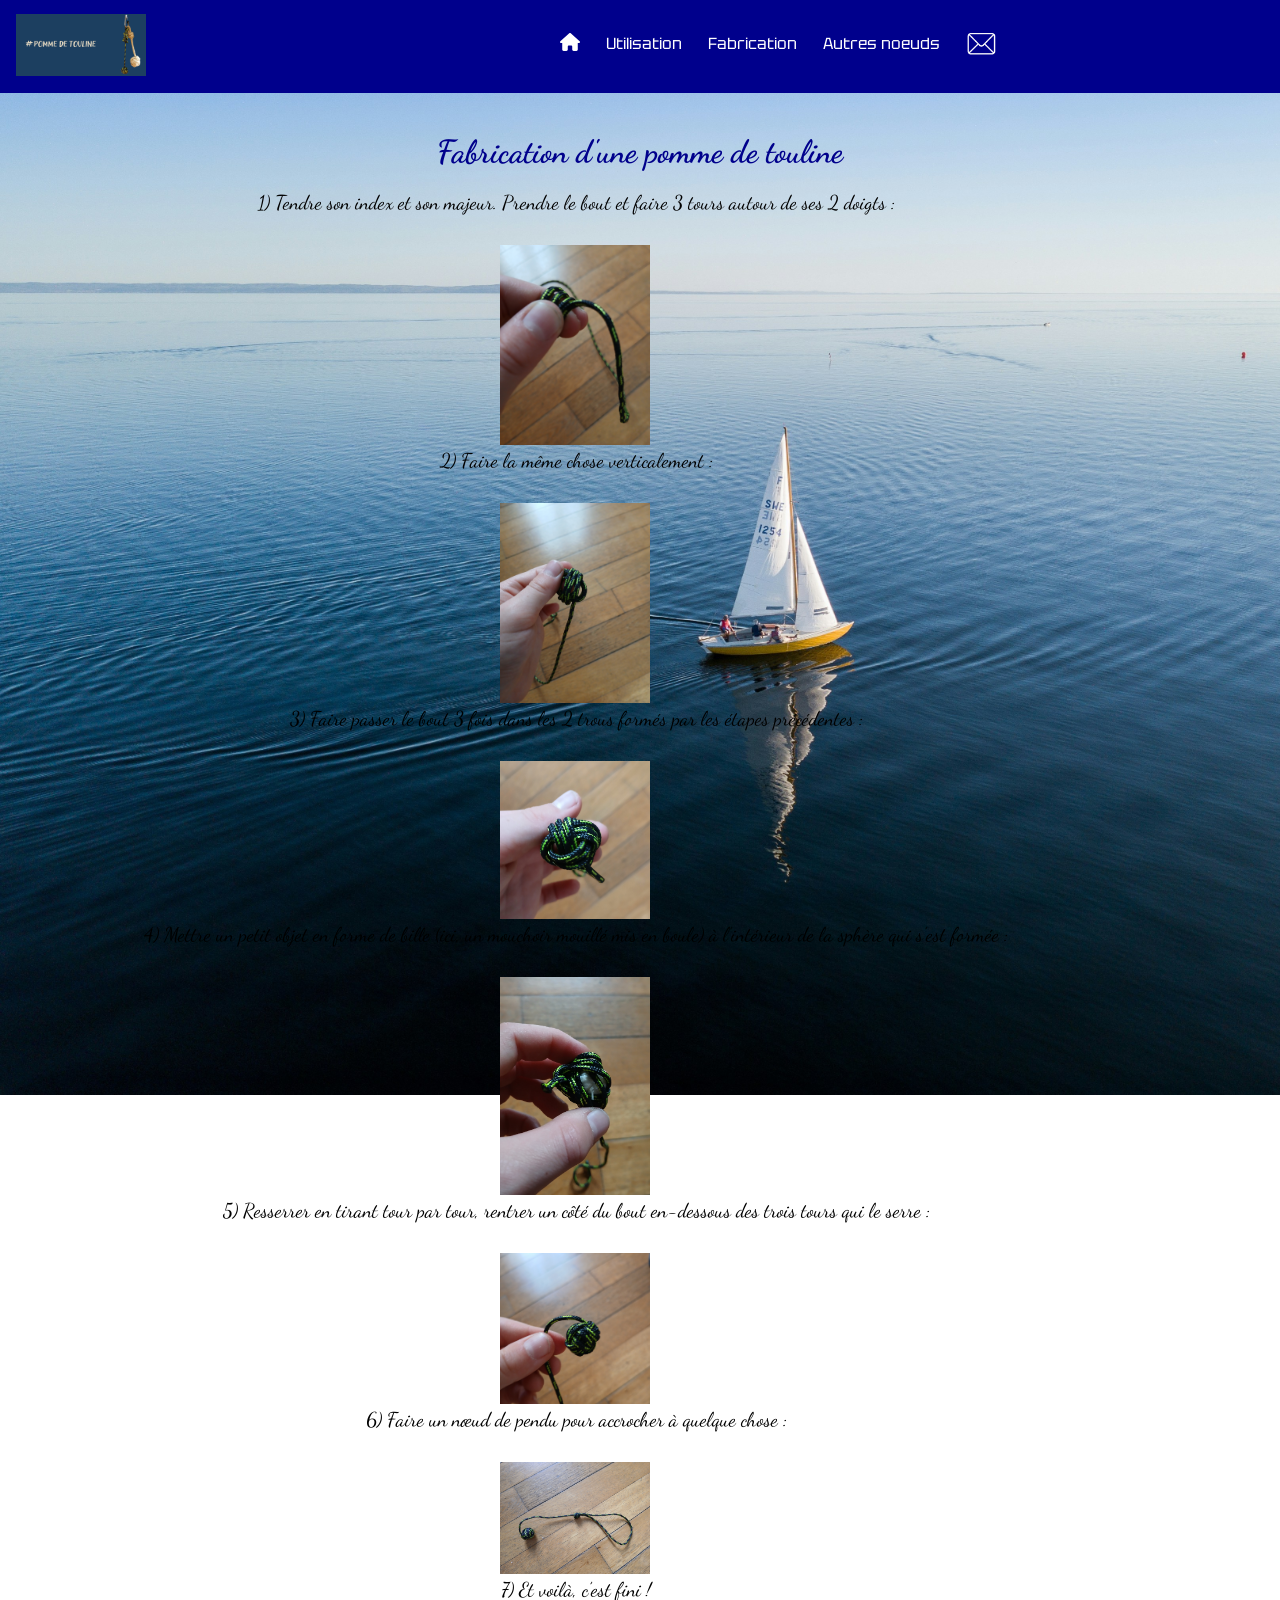
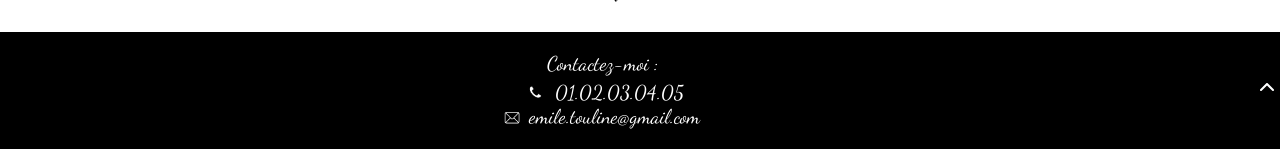
==== code_fabrication.html @ 5072c3b3 "Add files via upload" ====
<!DOCTYPE html>
<html lang="fr">
	<head>
		<meta charset="utf-8">
		<link rel="preconnect" href="https://fonts.googleapis.com">
		<link rel="preconnect" href="https://fonts.gstatic.com" crossorigin>
		<link href="https://fonts.googleapis.com/css2?family=Dancing+Script:wght@400..700&display=swap" rel="stylesheet">
		<link rel="preconnect" href="https://fonts.googleapis.com">
		<link rel="preconnect" href="https://fonts.gstatic.com" crossorigin>
		<link href="https://fonts.googleapis.com/css2?family=Tektur:wght@400..900&display=swap" rel="stylesheet">
		<link rel="stylesheet" type="text/css" href="code_fabrication.css">
		<link rel="stylesheet" type="text/css" href="code_page.css">
	    <title>La pomme de touline en quelques mots !</title>
     	<link rel="icon" type="image/jpg" href="pomme_de_touline.png">
     	<meta name="viewport" content="width=device-width, initial-scale=1, maximum-scale=1">
</head>
<body>
		<header id="entete">
            <nav class="menu">
                <ul>
                    <li class="logo"><a href="index.html" title="L'accueil ? C'est par ici !"><img src="pomme_de_touline.png" width="130" alt="logo" id="logo"></a></li>
                    <li class="maison"><a href="index.html" title="Allez à l'accueil !"><img src="maison.svg" width="20" alt="accueil"></a></li>
                    <li class="lien"><a href="code_utilisation.html" title="Pour en apprendre plus...">Utilisation</a></li>
                    <li class="lien"><a href="code_fabrication.html" title="Pour fabriquer une pomme de touline !">Fabrication</a></li>
                    <li class="lien"><a href="code_noeud.html" title="Pour connaitre les autres nœuds...">Autres noeuds</a></li>
                    <li class="enveloppe"><a href="mailto:emile.touline@gmail.com" title="Pour m'envoyer un mail..."><img src="enveloppe.png" width ="38" alt="mail"></a></li>
                </ul>
            </nav>
        </header>
<h1> Fabrication d'une pomme de touline</h1>
<div id="div1"> 
	<p>1) Tendre son index et son majeur. Prendre le bout et faire 3 tours autour de ses 2 doigts :</p>
</div>
<img src="etape1.jpg" width="150" alt="etape 1" class="image">
<div id="div2">
   <p> 2) Faire la même chose verticalement :</p>
</div>
<img src="etape2.jpg" width="150" alt="etape 2" class="image">
<div id="div3">
   <p> 3) Faire passer le bout 3 fois dans les 2 trous formés par les étapes précédentes :</p>
</div>
<img src="etape3.jpg" width="150" alt="etape 3" class="image">
<div id="div4">
   <p> 4) Mettre un petit objet en forme de bille (ici, un mouchoir mouillé mis en boule) à l’intérieur de la sphère qui s’est formée :</p>
</div>
<img src="etape4.jpg" width="150" alt="etape 4" class="image">
<div id="div5">
<p>5) Resserrer en tirant tour par tour, rentrer un côté du bout en-dessous des trois tours qui le serre :</p>
</div>
<img src="etape5.jpg" width="150" alt="etape 5" class="image">
<div id="div6">
<p>6) Faire un nœud de pendu pour accrocher à quelque chose :</p>
</div>
<img src="etape6.jpg" alt="noeud du pendu" width="150" class="image">
<div id="div7">
	<p>7) Et voilà, c’est fini ! </p>
	</div>
<footer class="pied_de_page">
             <p class="coordonnées">Contactez-moi : <br>
		     <img src="telephone.png" width="30" alt="telephone"> 01.02.03.04.05 <br>
		     <img src="enveloppe.png" width="20" alt="mail" class="enveloppe1"> emile.touline@gmail.com</p>
             <a href="#" title="Pour aller en haut !"><img src="flechequimonte.svg" alt="flechemontante" width="20" class="flechequimonte"></a>
	   </footer>
</body>
</html>
---- code_fabrication.css ----
#er{
  font-size: 0
}

#azerty{
  padding-left: 1050px;
  padding-right: 20px;
}

#div1,#div2,#div3,#div4,#div5,#div6,#div7{
  width: 90%;
  padding-bottom: 30px;
  text-align: center;
}

p{
	text-align: center;
}

.image{
	padding-left: 500px;
}

h1{
	margin: 20px;
}

body{background: url('fond_fabrication.jpg');
	background-repeat: no-repeat;
	background-size: cover;
	background-attachment: fixed;
}
---- code_page.css ----
*{
	margin: 0;
	padding: 0;
}

a{
	color: white; 
    vertical-align: middle;
    padding: 3px;
    text-decoration: none;
    font-family: "Tektur", sans-serif;
  	transition: ease 1.2s;
}

nav{
	background-color: rgba(0,0,140,1);
    text-align: right;
    padding: 5px;
}

#entete{
	position: sticky;
	top: 0;
}

.lien a:hover{
	color: rgb(0,0,140);
    background-color: rgb(255,255,255);
}

ul{
	list-style-type: none;
	display: flex;
	padding-right: 12%;
}

.logo{
	position: relative;
	top: 1px;
	padding-right: 400px;
	margin: 8px;
}

li{
	margin-right: 20px;
	margin-top: 20px;
	position: relative;
	top: 8px;
}

 h1,h2{
  	font-family: "Dancing Script", cursive;
  	font-style: normal;
 	text-align: center;
}

h1{
  	color: rgb(0,0,140);
 	padding-top: 20px;
 	margin-bottom: 20px;
}

p{
 	font-family: "Dancing Script", cursive;
 	font-style: normal;
 	font-size: 20px;
}

footer{
	color: white;
  	background-color: black;
  	text-align: center;
}
}

@media screen and (max-width: 440px){
ul{
	flex-direction: column;
	text-align: center;
	padding-left: 160px;
}
.logo{
	position: absolute;
	top: 75px;
	right: -140px;
}
}

.enveloppe{
	padding-bottom: 6px;
}

.pied_de_page{
	display: flex;
	flex-direction: row;
	align-items: center;
}

.telephone{
	margin-left: 100px;
}

.fleche{
	border: 1px solid white;
	border-radius: 180px;
	padding: 5px;
	position: relative;
	top: 1px;
	right: 50px;
	flex: 1;
}

.enveloppe1{
	position: relative;
	top: 6px;
}

.coordonnées{
	padding-bottom: 20px;
	padding-top: 20px;
	padding-right: 50px;
	text-align: center;
	flex: 2;
}
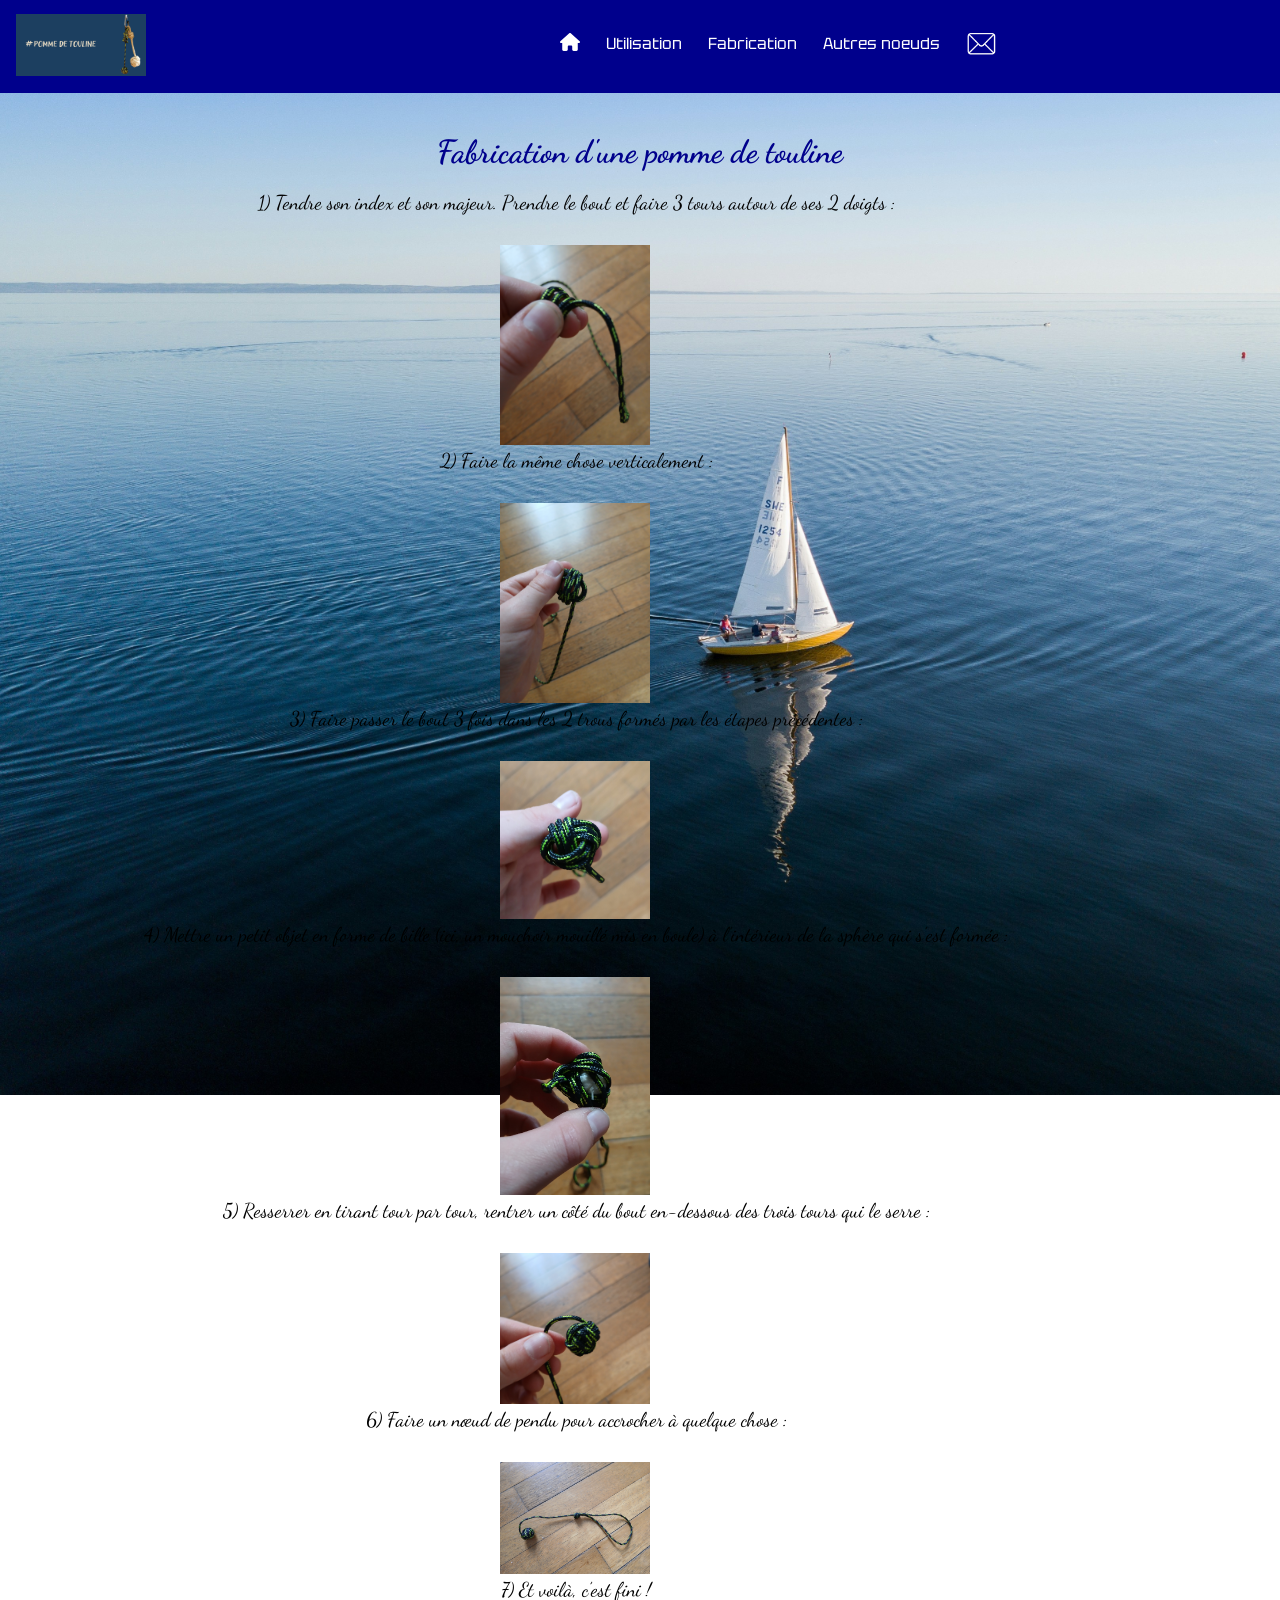
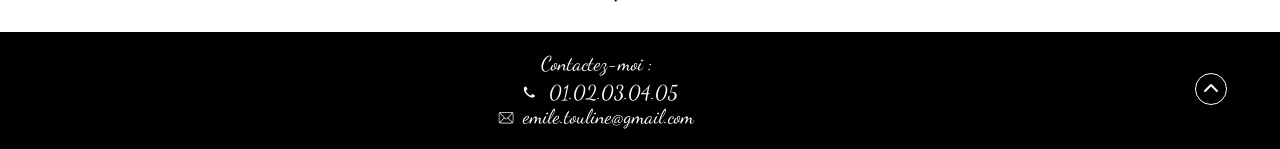
==== commit b0d1fff3: "Add files via upload" ====
--- a/code_fabrication.html
+++ b/code_fabrication.html
@@ -59,7 +59,7 @@
              <p class="coordonnées">Contactez-moi : <br>
 		     <img src="telephone.png" width="30" alt="telephone"> 01.02.03.04.05 <br>
 		     <img src="enveloppe.png" width="20" alt="mail" class="enveloppe1"> emile.touline@gmail.com</p>
-             <a href="#" title="Pour aller en haut !"><img src="flechequimonte.svg" alt="flechemontante" width="20" class="flechequimonte"></a>
+             <a href="#" title="Pour aller en haut !"><img src="flechequimonte.svg" alt="flechemontante" width="20" class="fleche"></a>
 	   </footer>
 </body>
 </html>
